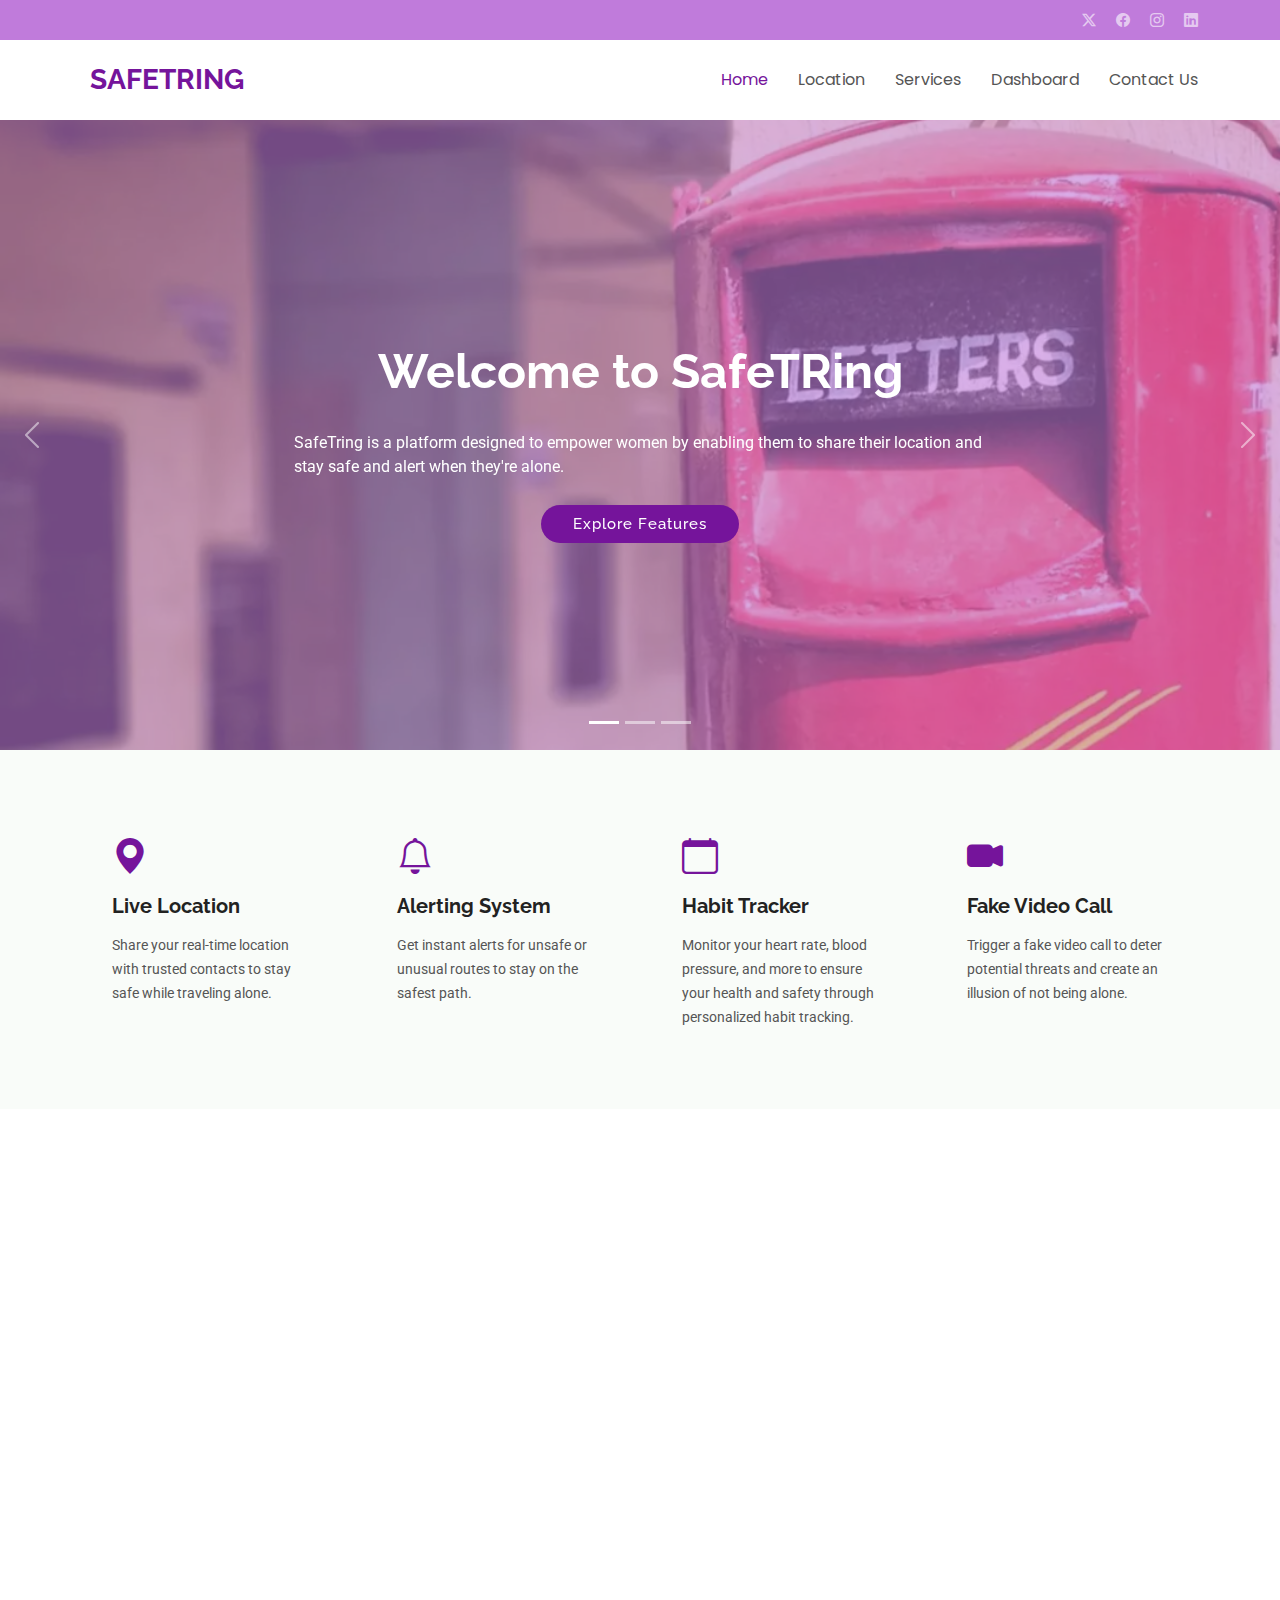
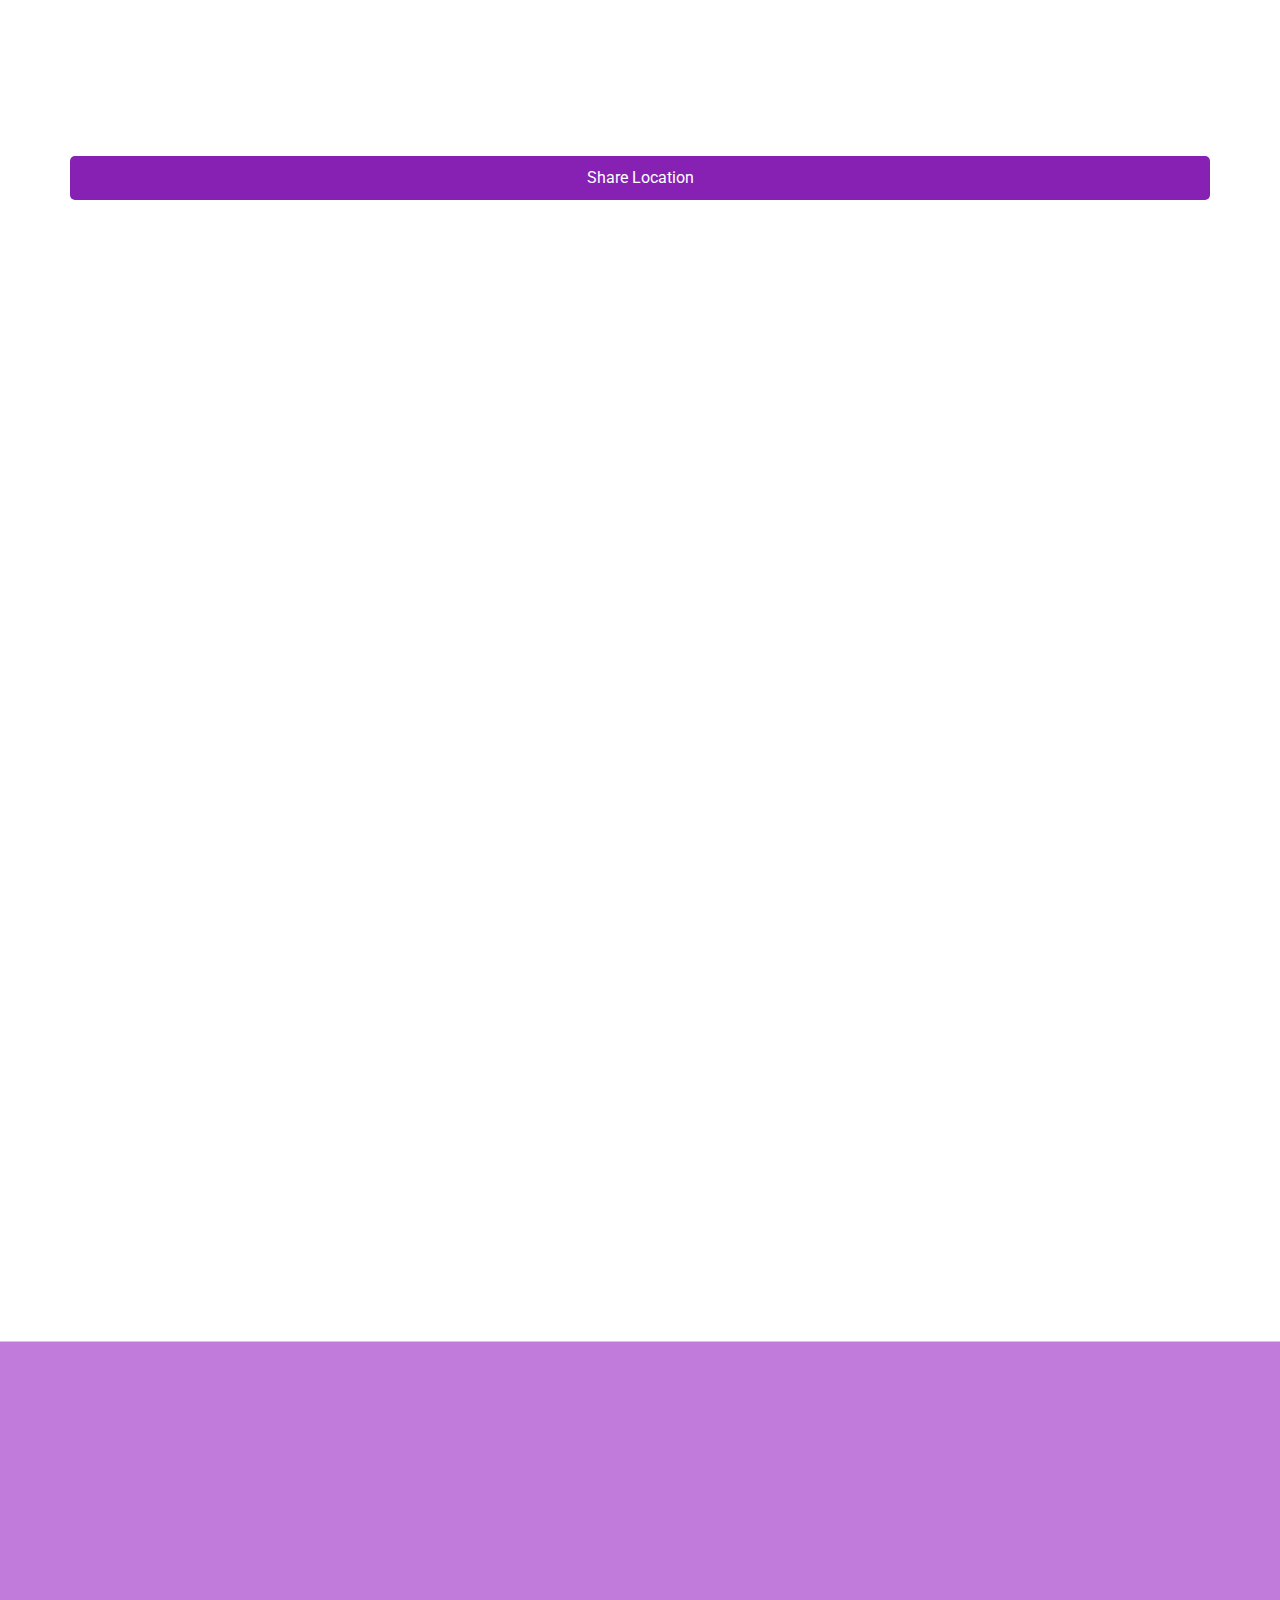
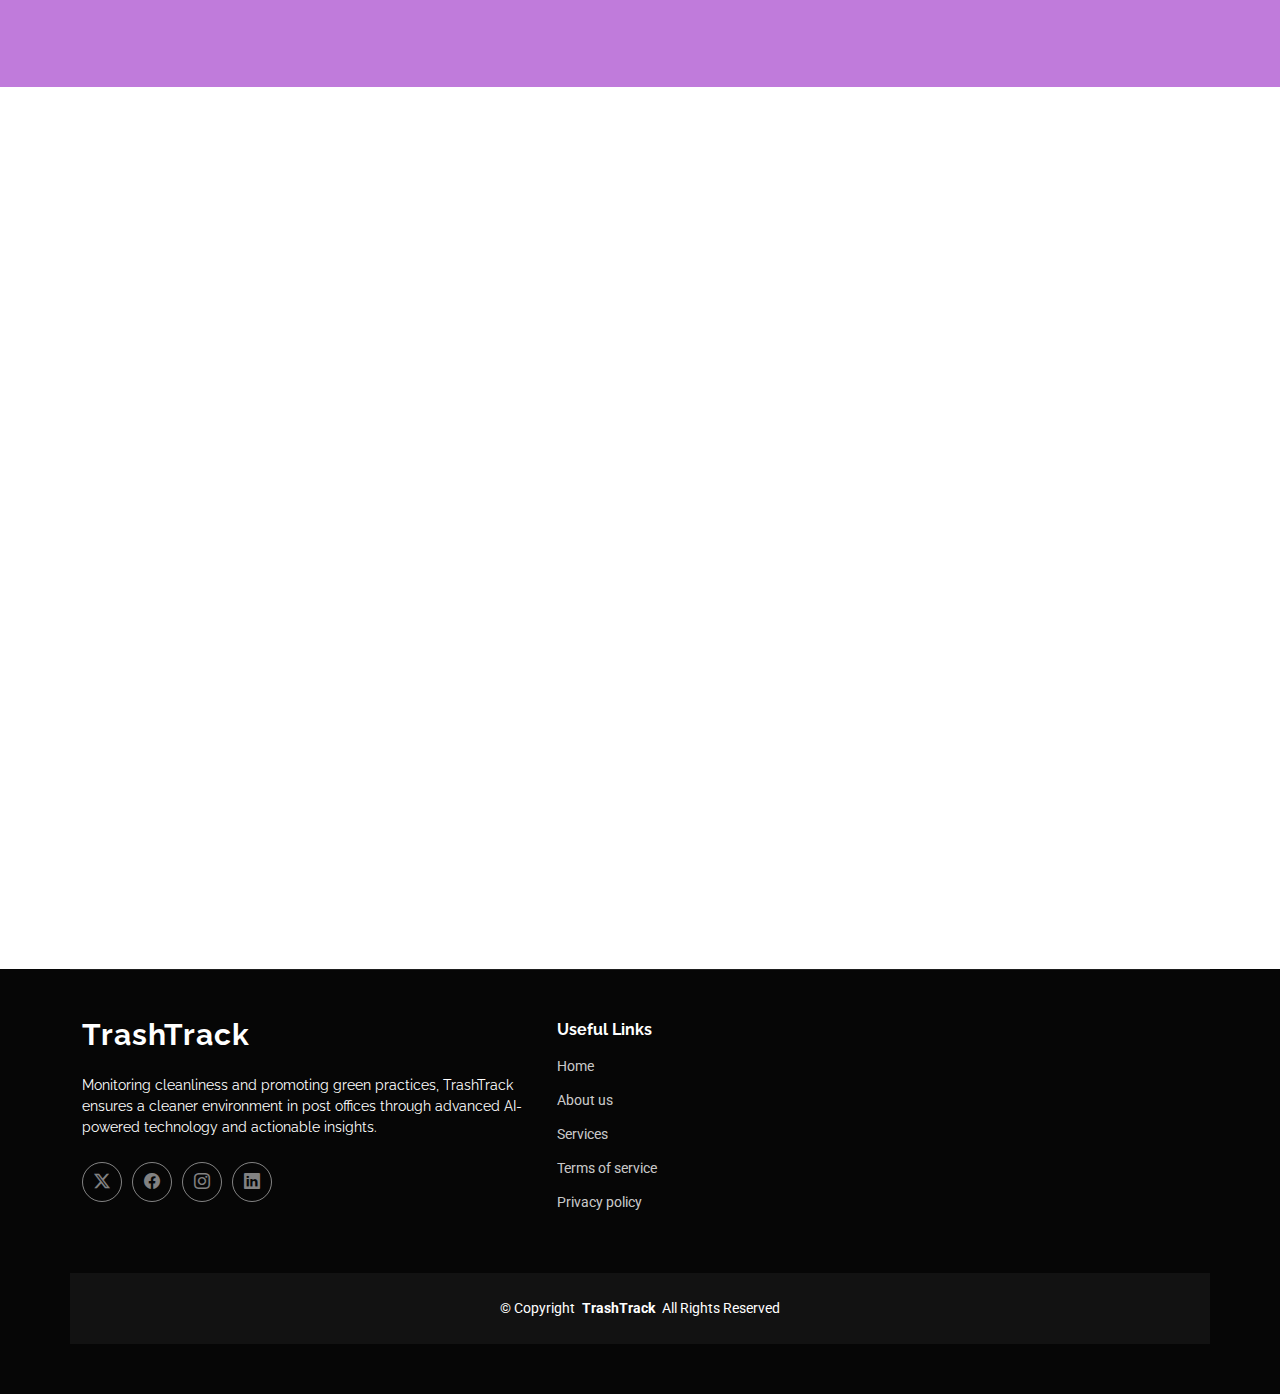
==== TRASHTRACK/index.html @ e2381c1f "first" ====
<!DOCTYPE html>
<html lang="en">

<head>
  <meta charset="utf-8">
  <meta content="width=device-width, initial-scale=1.0" name="viewport">
  <title>TrashTrack</title>
  <meta name="description" content="">
  <meta name="keywords" content="">

  <!-- Favicons -->
  <link href="assets/img/Logo2.jpg" rel="icon">
  <link href="assets/img/Logo2.jpg" rel="apple-touch-icon">

  <!-- Fonts -->
  <link href="https://fonts.googleapis.com" rel="preconnect">
  <link href="https://fonts.gstatic.com" rel="preconnect" crossorigin>
  <link href="https://fonts.googleapis.com/css2?family=Roboto:ital,wght@0,100;0,300;0,400;0,500;0,700;0,900;1,100;1,300;1,400;1,500;1,700;1,900&family=Poppins:ital,wght@0,100;0,200;0,300;0,400;0,500;0,600;0,700;0,800;0,900;1,100;1,200;1,300;1,400;1,500;1,600;1,700;1,800;1,900&family=Raleway:ital,wght@0,100;0,200;0,300;0,400;0,500;0,600;0,700;0,800;0,900;1,100;1,200;1,300;1,400;1,500;1,600;1,700;1,800;1,900&display=swap" rel="stylesheet">

  <!-- Vendor CSS Files -->
  <link href="assets/vendor/bootstrap/css/bootstrap.min.css" rel="stylesheet">
  <link href="assets/vendor/bootstrap-icons/bootstrap-icons.css" rel="stylesheet">
  <link href="assets/vendor/aos/aos.css" rel="stylesheet">
  <link href="assets/vendor/glightbox/css/glightbox.min.css" rel="stylesheet">
  <link href="assets/vendor/swiper/swiper-bundle.min.css" rel="stylesheet">

  <!-- Main CSS File -->
  <link href="assets/css/main.css" rel="stylesheet">

</head>

<body class="index-page">

  <header id="header" class="header sticky-top">

    <div class="topbar d-flex align-items-center accent-background">
      <div class="container d-flex justify-content-center justify-content-md-between">
        <div class="contact-info d-flex align-items-center">
          <!-- <i class="bi bi-envelope d-flex align-items-center"><a href="mailto:contact@example.com">contact@example.com</a></i> -->
          <!-- <i class="bi bi-phone d-flex align-items-center ms-4"><span>+1 5589 55488 55</span></i> -->
        </div>
        <div class="social-links d-none d-md-flex align-items-center">
          <a href="#" class="twitter"><i class="bi bi-twitter-x"></i></a>
          <a href="#" class="facebook"><i class="bi bi-facebook"></i></a>
          <a href="#" class="instagram"><i class="bi bi-instagram"></i></a>
          <a href="#" class="linkedin"><i class="bi bi-linkedin"></i></a>
        </div>
      </div>
    </div><!-- End Top Bar -->

    <div class="branding d-flex align-items-cente">

      <div class="container position-relative d-flex align-items-center justify-content-between">
        <a href="index.html" class="logo d-flex align-items-center">
          <img src="assets/img/Logo2.jpg" alt="">
          <h1 class="sitename">SafeTRing</h1>
        </a>

        <nav id="navmenu" class="navmenu">
          <ul>
            <li><a href="#hero" class="active">Home</a></li>
            <li><a href="#about">Location</a></li>
            <li><a href="#services">Services</a></li>
            <li><a href="dashboard/static/dashboard.html">Dashboard</a></li>
            
            <li><a href="#contact">Contact Us</a></li>
          </ul>
          <i class="mobile-nav-toggle d-xl-none bi bi-list"></i>
        </nav>

      </div>

    </div>

  </header>

  <main class="main">

    <!-- Hero Section -->
    <section id="hero" class="hero section accent-background">

      <div id="hero-carousel" class="carousel slide carousel-fade" data-bs-ride="carousel" data-bs-interval="5000">

        <div class="carousel-item active">
          <img src="assets/img/hero-carousel/post-office1.png" alt="">
          <div class="carousel-container">
            <h2>Welcome to SafeTRing</h2>
            <p>
              SafeTring is a platform designed to empower women by enabling them to share their location and stay safe and alert when they're alone.</p>
            <a href="" class="btn-get-started">Explore Features</a>
          </div>
        </div><!-- End Carousel Item -->

        <div class="carousel-item">
          <img src="assets/img/hero-carousel/PostOffice.jpg" alt="">
          <div class="carousel-container">
            <h2>Stay Safe using the unusual and unsafe track detection</h2>
            <p>SafeTring offers a unique feature that detects unusual or unsafe routes, helping women stay alert and avoid potential danger while traveling alone. By providing real-time location sharing and route monitoring, it ensures added protection and peace of mind.</p>
            <a href="" class="btn-get-started">Learn More</a>
          </div>
        </div><!-- End Carousel Item -->

        <div class="carousel-item">
          <img src="assets/img/hero-carousel/post-office.jpg" alt="">
          <div class="carousel-container">
            <h2>Voice aactivated panic button and SOS calls</h2>
            <p>Leverage advanced AI technology to maintain the highest standards of Swachhta and environmental sustainability. Access comprehensive surveillance and guidance from the Divisional Office for effective oversight and support.</p>
            <a href="" class="btn-get-started">Get Started</a>
          </div>
        </div><!-- End Carousel Item -->

        <a class="carousel-control-prev" href="#hero-carousel" role="button" data-bs-slide="prev">
          <span class="carousel-control-prev-icon bi bi-chevron-left" aria-hidden="true"></span>
        </a>

        <a class="carousel-control-next" href="#hero-carousel" role="button" data-bs-slide="next">
          <span class="carousel-control-next-icon bi bi-chevron-right" aria-hidden="true"></span>
        </a>

        <ol class="carousel-indicators"></ol>

      </div>

    </section><!-- /Hero Section -->

    <!-- Featured Services Section -->
    <section id="featured-services" class="featured-services section light-background">

      <div class="container">

        <div class="row gy-4">

          <div class="col-xl-3 col-md-6 d-flex" data-aos="fade-up" data-aos-delay="100">
            <div class="service-item position-relative">
                <div class="icon"><i class="bi bi-geo-alt-fill"></i></div>
                <h4><a href="" class="stretched-link"></a>Live Location</h4>
                <p>Share your real-time location with trusted contacts to stay safe while traveling alone.

                </p>
            </div>
          </div><!-- End Service Item -->

          <div class="col-xl-3 col-md-6 d-flex" data-aos="fade-up" data-aos-delay="200">
            <div class="service-item position-relative">
                <div class="icon"><i class="bi bi-bell icon"></i></div>
                <h4><a href="" class="stretched-link">Alerting System</a></h4>
                <p>Get instant alerts for unsafe or unusual routes to stay on the safest path.

                </p>
            </div>
          </div><!-- End Service Item -->

          <div class="col-xl-3 col-md-6 d-flex" data-aos="fade-up" data-aos-delay="300">
            <div class="service-item position-relative">
                <div class="icon"><i class="bi bi-calendar icon"></i></div>
                <h4><a href="" class="stretched-link">Habit Tracker</a></h4>
                <p>Monitor your heart rate, blood pressure, and more to ensure your health and safety through personalized habit tracking.</p>
            </div>
          </div><!-- End Service Item -->

          <div class="col-xl-3 col-md-6 d-flex" data-aos="fade-up" data-aos-delay="400">
            <div class="service-item position-relative">
                <div class="icon"><i class="bi bi-camera-video-fill"></i></div>
                <h4><a href="" class="stretched-link">Fake Video Call </a></h4>
                <p> Trigger a fake video call to deter potential threats and create an illusion of not being alone.</p>
            </div>
          </div><!-- End Service Item -->

        </div>

      </div>

    </section><!-- /Featured Services Section -->

    <!-- About Section -->
    <section id="about" class="about section">

      <!-- Section Title -->
      <div class="container section-title" data-aos="fade-up">
        <h2>About Us</h2>
        <p>SafeTring is a comprehensive safety app designed to empower women with tools like live location sharing, route detection, and health monitoring. With features such as fake video calls and habit tracking, it provides real-time security and peace of mind, helping users stay connected, safe, and informed at all times.</p>
      </div><!-- End Section Title -->

      

    </section><!-- /About Section -->
<!-- Maps Section -->
<section id="maps-section" class="maps-section section">

    <div class="container">

        <div class="row no-gutters">

            <div class="col-lg-12">
              <iframe src="https://www.google.com/maps/embed?pb=!1m18!1m12!1m3!1d448196.52643576753!2d76.76356438561376!3d28.64368460218644!2m3!1f0!2f0!3f0!3m2!1i1024!2i768!4f13.1!3m3!1m2!1s0x390cfd5b347eb62d%3A0x37205b715389640!2sDelhi!5e0!3m2!1sen!2sin!4v1727272290282!5m2!1sen!2sin" width="100%" height="200%" style="border:0;" allowfullscreen="" loading="lazy" referrerpolicy="no-referrer-when-downgrade"></iframe>
                

            </div>
            <button onclick="shareLocation()" style="margin-top: 100px; display: block; margin: 100px auto; padding: 10px 15px; border: none; border-radius: 5px; background-color: rgb(134, 33, 180); color: white; cursor: pointer;">
              Share Location
          </button>

        </div>

    </div>

</section>

    <!-- Services Section -->
    <section id="services" class="services section">

      <!-- Section Title -->
      <div class="container section-title" data-aos="fade-up">
        <h2>Our Services</h2>
        <p>Empowering cleanliness and sustainability with cutting-edge technology and innovative solutions.</p>
      </div><!-- End Section Title -->

      <div class="container">

        <div class="row g-5">

          <div class="col-lg-4 col-md-6" data-aos="fade-up" data-aos-delay="100">
            <div class="service-item item-cyan position-relative">
                <i class="bi bi-alarm icon"></i>
                <h3><a href="" class="read-more stretched-link">Emergency Contact</a></h3>
                <p>Emergency contacts are crucial for ensuring safety and prompt assistance during urgent situations. These contacts typically include family members, friends, or trusted individuals who can be reached quickly in case of emergencies. Having a designated list of emergency contacts readily available—either in a phone, app, or on paper—can provide peace of mind and facilitate swift communication when it matters most. It's important to ensure that these contacts are aware of their role and can respond promptly, whether it's for medical emergencies, accidents, or personal safety concerns. Regularly updating this list to reflect changes in relationships or contact information is also essential for maintaining its effectiveness.</p>
            </div>
          </div><!-- End Service Item -->

          <div class="col-lg-4 col-md-6" data-aos="fade-up" data-aos-delay="200">
            <div class="service-item item-orange position-relative">
                <i class="bi bi-bell icon"></i>
                <h3><a href="" class="read-more stretched-link">Real-time Alerts</a></h3>
                <p>Receive instant notifications about cleanliness deviations, allowing for quick responses and maintenance of high standards.</p>
            </div>
          </div><!-- End Service Item -->

         
          
          

         
        </div>

      </div>

    </section><!-- /Services Section -->

    <!-- Call To Action Section -->
    <section id="call-to-action" class="call-to-action section accent-background">

      <div class="container">

        <div class="row" data-aos="zoom-in" data-aos-delay="100">
          <div class="col-xl-9 text-center text-xl-start">
              <h3>Join the Clean Revolution!</h3>
              <p>Be a part of our mission to transform cleanliness and sustainability. Share your innovative ideas or report any concerns. Together, we can drive meaningful change and create a cleaner, greener future for everyone.</p>
          </div>
          <div class="col-xl-3 cta-btn-container text-center">
              <a class="cta-btn align-middle" href="#">Get Involved</a>
          </div>
        </div>

      </div>

    </section><!-- /Call To Action Section -->

    <!-- Portfolio Section -->
    <!-- <section id="portfolio" class="portfolio section"> -->

      <!-- Section Title -->
      <!-- <div class="container section-title" data-aos="fade-up">
        <h2>Portfolio</h2>
        <p>Necessitatibus eius consequatur ex aliquid fuga eum quidem sint consectetur velit</p>
      </div> -->
      <!-- End Section Title -->

      <!-- <div class="container">

        <div class="isotope-layout" data-default-filter="*" data-layout="masonry" data-sort="original-order">

          <ul class="portfolio-filters isotope-filters" data-aos="fade-up" data-aos-delay="100">
            <li data-filter="*" class="filter-active">All</li>
            <li data-filter=".filter-app">App</li>
            <li data-filter=".filter-product">Product</li>
            <li data-filter=".filter-branding">Branding</li>
            <li data-filter=".filter-books">Books</li> -->
          </ul>
          <!-- End Portfolio Filters -->

          <!-- <div class="row gy-4 isotope-container" data-aos="fade-up" data-aos-delay="200">

            <div class="col-lg-4 col-md-6 portfolio-item isotope-item filter-app">
              <div class="portfolio-content h-100">
                <a href="assets/img/portfolio/app-1.jpg" data-gallery="portfolio-gallery-app" class="glightbox"><img src="assets/img/portfolio/app-1.jpg" class="img-fluid" alt=""></a>
                <div class="portfolio-info">
                  <h4><a href="portfolio-details.html" title="More Details">App 1</a></h4>
                  <p>Lorem ipsum, dolor sit amet consectetur</p>
                </div>
              </div>
            </div>
            <div class="col-lg-4 col-md-6 portfolio-item isotope-item filter-product">
              <div class="portfolio-content h-100">
                <a href="assets/img/portfolio/product-1.jpg" data-gallery="portfolio-gallery-app" class="glightbox"><img src="assets/img/portfolio/product-1.jpg" class="img-fluid" alt=""></a>
                <div class="portfolio-info">
                  <h4><a href="portfolio-details.html" title="More Details">Product 1</a></h4>
                  <p>Lorem ipsum, dolor sit amet consectetur</p>
                </div>
              </div>
            </div>

            <div class="col-lg-4 col-md-6 portfolio-item isotope-item filter-branding">
              <div class="portfolio-content h-100">
                <a href="assets/img/portfolio/branding-1.jpg" data-gallery="portfolio-gallery-app" class="glightbox"><img src="assets/img/portfolio/branding-1.jpg" class="img-fluid" alt=""></a>
                <div class="portfolio-info">
                  <h4><a href="portfolio-details.html" title="More Details">Branding 1</a></h4>
                  <p>Lorem ipsum, dolor sit amet consectetur</p>
                </div>
              </div>
            </div>

            <div class="col-lg-4 col-md-6 portfolio-item isotope-item filter-books">
              <div class="portfolio-content h-100">
                <a href="assets/img/portfolio/books-1.jpg" data-gallery="portfolio-gallery-app" class="glightbox"><img src="assets/img/portfolio/books-1.jpg" class="img-fluid" alt=""></a>
                <div class="portfolio-info">
                  <h4><a href="portfolio-details.html" title="More Details">Books 1</a></h4>
                  <p>Lorem ipsum, dolor sit amet consectetur</p>
                </div>
              </div>
            </div>

            <div class="col-lg-4 col-md-6 portfolio-item isotope-item filter-app">
              <div class="portfolio-content h-100">
                <a href="assets/img/portfolio/app-2.jpg" data-gallery="portfolio-gallery-app" class="glightbox"><img src="assets/img/portfolio/app-2.jpg" class="img-fluid" alt=""></a>
                <div class="portfolio-info">
                  <h4><a href="portfolio-details.html" title="More Details">App 2</a></h4>
                  <p>Lorem ipsum, dolor sit amet consectetur</p>
                </div>
              </div>
            </div>

            <div class="col-lg-4 col-md-6 portfolio-item isotope-item filter-product">
              <div class="portfolio-content h-100">
                <a href="assets/img/portfolio/product-2.jpg" data-gallery="portfolio-gallery-app" class="glightbox"><img src="assets/img/portfolio/product-2.jpg" class="img-fluid" alt=""></a>
                <div class="portfolio-info">
                  <h4><a href="portfolio-details.html" title="More Details">Product 2</a></h4>
                  <p>Lorem ipsum, dolor sit amet consectetur</p>
                </div>
              </div>
            </div>

            <div class="col-lg-4 col-md-6 portfolio-item isotope-item filter-branding">
              <div class="portfolio-content h-100">
                <a href="assets/img/portfolio/branding-2.jpg" data-gallery="portfolio-gallery-app" class="glightbox"><img src="assets/img/portfolio/branding-2.jpg" class="img-fluid" alt=""></a>
                <div class="portfolio-info">
                  <h4><a href="portfolio-details.html" title="More Details">Branding 2</a></h4>
                  <p>Lorem ipsum, dolor sit amet consectetur</p>
                </div>
              </div>
            </div>

            <div class="col-lg-4 col-md-6 portfolio-item isotope-item filter-books">
              <div class="portfolio-content h-100">
                <a href="assets/img/portfolio/books-2.jpg" data-gallery="portfolio-gallery-app" class="glightbox"><img src="assets/img/portfolio/books-2.jpg" class="img-fluid" alt=""></a>
                <div class="portfolio-info">
                  <h4><a href="portfolio-details.html" title="More Details">Books 2</a></h4>
                  <p>Lorem ipsum, dolor sit amet consectetur</p>
                </div>
              </div>
            </div>

            <div class="col-lg-4 col-md-6 portfolio-item isotope-item filter-app">
              <div class="portfolio-content h-100">
                <a href="assets/img/portfolio/app-3.jpg" data-gallery="portfolio-gallery-app" class="glightbox"><img src="assets/img/portfolio/app-3.jpg" class="img-fluid" alt=""></a>
                <div class="portfolio-info">
                  <h4><a href="portfolio-details.html" title="More Details">App 3</a></h4>
                  <p>Lorem ipsum, dolor sit amet consectetur</p>
                </div>
              </div>
            </div>

            <div class="col-lg-4 col-md-6 portfolio-item isotope-item filter-product">
              <div class="portfolio-content h-100">
                <a href="assets/img/portfolio/product-3.jpg" data-gallery="portfolio-gallery-app" class="glightbox"><img src="assets/img/portfolio/product-3.jpg" class="img-fluid" alt=""></a>
                <div class="portfolio-info">
                  <h4><a href="portfolio-details.html" title="More Details">Product 3</a></h4>
                  <p>Lorem ipsum, dolor sit amet consectetur</p>
                </div>
              </div>
            </div>

            <div class="col-lg-4 col-md-6 portfolio-item isotope-item filter-branding">
              <div class="portfolio-content h-100">
                <a href="assets/img/portfolio/branding-3.jpg" data-gallery="portfolio-gallery-app" class="glightbox"><img src="assets/img/portfolio/branding-3.jpg" class="img-fluid" alt=""></a>
                <div class="portfolio-info">
                  <h4><a href="portfolio-details.html" title="More Details">Branding 3</a></h4>
                  <p>Lorem ipsum, dolor sit amet consectetur</p>
                </div>
              </div>
            </div>

            <div class="col-lg-4 col-md-6 portfolio-item isotope-item filter-books">
              <div class="portfolio-content h-100">
                <a href="assets/img/portfolio/books-3.jpg" data-gallery="portfolio-gallery-app" class="glightbox"><img src="assets/img/portfolio/books-3.jpg" class="img-fluid" alt=""></a>
                <div class="portfolio-info">
                  <h4><a href="portfolio-details.html" title="More Details">Books 3</a></h4>
                  <p>Lorem ipsum, dolor sit amet consectetur</p>
                </div>
              </div>
            </div>

          </div> -->
          <!-- End Portfolio Container -->

        <!-- </div>

      </div>

    </section> -->
    <!-- /Portfolio Section -->

    <!-- Team Section -->
    <!-- <section id="team" class="team section light-background"> -->

      <!-- Section Title -->
      <!-- <div class="container section-title" data-aos="fade-up">
        <h2>Team</h2>
        <p>Necessitatibus eius consequatur ex aliquid fuga eum quidem sint consectetur velit</p>
      </div>End Section Title -->

      <!-- <div class="container">

        <div class="row">

          <div class="col-lg-4 col-md-6 d-flex" data-aos="fade-up" data-aos-delay="100">
            <div class="member">
              <img src="assets/img/team/team-1.jpg" class="img-fluid" alt="">
              <div class="member-content">
                <h4>Walter White</h4>
                <span>Web Development</span>
                <p>
                  Magni qui quod omnis unde et eos fuga et exercitationem. Odio veritatis perspiciatis quaerat qui aut aut aut
                </p>
                <div class="social">
                  <a href=""><i class="bi bi-twitter-x"></i></a>
                  <a href=""><i class="bi bi-facebook"></i></a>
                  <a href=""><i class="bi bi-instagram"></i></a>
                  <a href=""><i class="bi bi-linkedin"></i></a>
                </div>
              </div>
            </div>
          </div>

          <div class="col-lg-4 col-md-6 d-flex" data-aos="fade-up" data-aos-delay="200">
            <div class="member">
              <img src="assets/img/team/team-2.jpg" class="img-fluid" alt="">
              <div class="member-content">
                <h4>Sarah Jhinson</h4>
                <span>Marketing</span>
                <p>
                  Repellat fugiat adipisci nemo illum nesciunt voluptas repellendus. In architecto rerum rerum temporibus
                </p>
                <div class="social">
                  <a href=""><i class="bi bi-twitter-x"></i></a>
                  <a href=""><i class="bi bi-facebook"></i></a>
                  <a href=""><i class="bi bi-instagram"></i></a>
                  <a href=""><i class="bi bi-linkedin"></i></a>
                </div>
              </div>
            </div>
          </div>

          <div class="col-lg-4 col-md-6 d-flex" data-aos="fade-up" data-aos-delay="300">
            <div class="member">
              <img src="assets/img/team/team-3.jpg" class="img-fluid" alt="">
              <div class="member-content">
                <h4>William Anderson</h4>
                <span>Content</span>
                <p>
                  Voluptas necessitatibus occaecati quia. Earum totam consequuntur qui porro et laborum toro des clara
                </p>
                <div class="social">
                  <a href=""><i class="bi bi-twitter-x"></i></a>
                  <a href=""><i class="bi bi-facebook"></i></a>
                  <a href=""><i class="bi bi-instagram"></i></a>
                  <a href=""><i class="bi bi-linkedin"></i></a>
                </div>
              </div>
            </div>
          </div>

        </div>

      </div>

    </section> -->

    <!-- Contact Section -->
    <section id="contact" class="contact section">

      <!-- Section Title -->
      <div class="container section-title" data-aos="fade-up">
        <h2>Contact Us</h2>
        <p>We're here to help with any concerns or questions you may have about cleanliness and LiFE practices.</p>
      </div><!-- End Section Title -->

      <div class="container" data-aos="fade-up" data-aos-delay="100">

        <div class="row gy-4">

          <div class="col-lg-5">

            <div class="info-wrap">
              <div class="info-item d-flex" data-aos="fade-up" data-aos-delay="200">
                <i class="bi bi-geo-alt flex-shrink-0"></i>
                <div>
                  <h3>Address</h3>
                  <p>Kashmere Gate, Delhi</p>
                </div>
              </div><!-- End Info Item -->

              <div class="info-item d-flex" data-aos="fade-up" data-aos-delay="300">
                <i class="bi bi-telephone flex-shrink-0"></i>
                <div>
                  <h3>Call Us</h3>
                  <p>+91---------</p>
                </div>
              </div><!-- End Info Item -->

              <div class="info-item d-flex" data-aos="fade-up" data-aos-delay="400">
                <i class="bi bi-envelope flex-shrink-0"></i>
                <div>
                  <h3>Email Us</h3>
                  <p>trashtrack@gmail.com</p>
                </div>
              </div><!-- End Info Item -->

              <iframe src="https://www.google.com/maps/embed?pb=!1m14!1m8!1m3!1d1467.1757543220142!2d77.2364538!3d28.6610625!3m2!1i1024!2i768!4f13.1!3m3!1m2!1s0x390ce24414c9277d%3A0x188d43c0e3e1c208!2sKashmere%20Gate%2C%20Delhi%2C%20India!5e0!3m2!1sen!2sus!4v1696538987102!5m2!1sen!2sus" frameborder="0" style="border:0; width: 100%; height: 270px;" allowfullscreen="" loading="lazy" referrerpolicy="no-referrer-when-downgrade"></iframe>
            </div>
          </div>

          <div class="col-lg-7">
            <form action="forms/contact.php" method="post" class="php-email-form" data-aos="fade-up" data-aos-delay="200">
              <div class="row gy-4">

                <div class="col-md-6">
                  <label for="name-field" class="pb-2">Your Name</label>
                  <input type="text" name="name" id="name-field" class="form-control" required="">
                </div>

                <div class="col-md-6">
                  <label for="email-field" class="pb-2">Your Email</label>
                  <input type="email" class="form-control" name="email" id="email-field" required="">
                </div>

                <div class="col-md-12">
                  <label for="subject-field" class="pb-2">Subject</label>
                  <input type="text" class="form-control" name="subject" id="subject-field" required="">
                </div>

                <div class="col-md-12">
                  <label for="message-field" class="pb-2">Message</label>
                  <textarea class="form-control" name="message" rows="10" id="message-field" required=""></textarea>
                </div>

                <div class="col-md-12 text-center">
                  <div class="loading">Loading</div>
                  <div class="error-message"></div>
                  <div class="sent-message">Your message has been sent. Thank you!</div>

                  <button type="submit">Send Message</button>
                </div>

              </div>
            </form>
          </div><!-- End Contact Form -->

        </div>

      </div>

    </section><!-- /Contact Section -->

  </main>

  <footer id="footer" class="footer dark-background">

    <div class="container footer-top">
      <div class="row gy-4">
        <div class="col-lg-5 col-md-12 footer-about">
          <a href="index.html" class="logo d-flex align-items-center">
            <span class="sitename">TrashTrack</span>
          </a>
          <p>Monitoring cleanliness and promoting green practices, TrashTrack ensures a cleaner environment in post offices through advanced AI-powered technology and actionable insights.</p></p>
          <div class="social-links d-flex mt-4">
            <a href=""><i class="bi bi-twitter-x"></i></a>
            <a href=""><i class="bi bi-facebook"></i></a>
            <a href=""><i class="bi bi-instagram"></i></a>
            <a href=""><i class="bi bi-linkedin"></i></a>
          </div>
        </div>

        <div class="col-lg-2 col-6 footer-links">
          <h4>Useful Links</h4>
          <ul>
            <li><a href="#">Home</a></li>
            <li><a href="#">About us</a></li>
            <li><a href="#">Services</a></li>
            <li><a href="#">Terms of service</a></li>
            <li><a href="#">Privacy policy</a></li>
          </ul>
        </div>

        <!-- <div class="col-lg-2 col-6 footer-links">
          <h4>Our Services</h4>
          <ul>
            <li><a href="#">Web Design</a></li>
            <li><a href="#">Web Development</a></li>
            <li><a href="#">Product Management</a></li>
            <li><a href="#">Marketing</a></li>
            <li><a href="#">Graphic Design</a></li>
          </ul>
        </div> -->

        <!-- <div class="col-lg-3 col-md-12 footer-contact text-center text-md-start">
          <h4>Contact Us</h4>
          <p>A108 Adam Street</p>
          <p>New York, NY 535022</p>
          <p>United States</p>
          <p class="mt-4"><strong>Phone:</strong> <span>+1 5589 55488 55</span></p>
          <p><strong>Email:</strong> <span>info@example.com</span></p>
        </div> -->

      </div>
    </div>

    <div class="container copyright text-center mt-4">
      <p>© <span>Copyright</span> <strong class="px-1 sitename">TrashTrack</strong> <span>All Rights Reserved</span></p>
      <!-- <div class="credits">
        Designed by <a href="https://bootstrapmade.com/">BootstrapMade</a>
      </div> -->
    </div>

  </footer>

  <!-- Scroll Top -->
  <a href="#" id="scroll-top" class="scroll-top d-flex align-items-center justify-content-center"><i class="bi bi-arrow-up-short"></i></a>

  <!-- Preloader -->
  <div id="preloader"></div>

  <!-- Vendor JS Files -->
  <script src="assets/vendor/bootstrap/js/bootstrap.bundle.min.js"></script>
  <script src="assets/vendor/php-email-form/validate.js"></script>
  <script src="assets/vendor/aos/aos.js"></script>
  <script src="assets/vendor/glightbox/js/glightbox.min.js"></script>
  <script src="assets/vendor/swiper/swiper-bundle.min.js"></script>
  <script src="assets/vendor/imagesloaded/imagesloaded.pkgd.min.js"></script>
  <script src="assets/vendor/isotope-layout/isotope.pkgd.min.js"></script>

  <!-- Main JS File -->
  <script src="assets/js/main.js"></script>

</body>

</html>
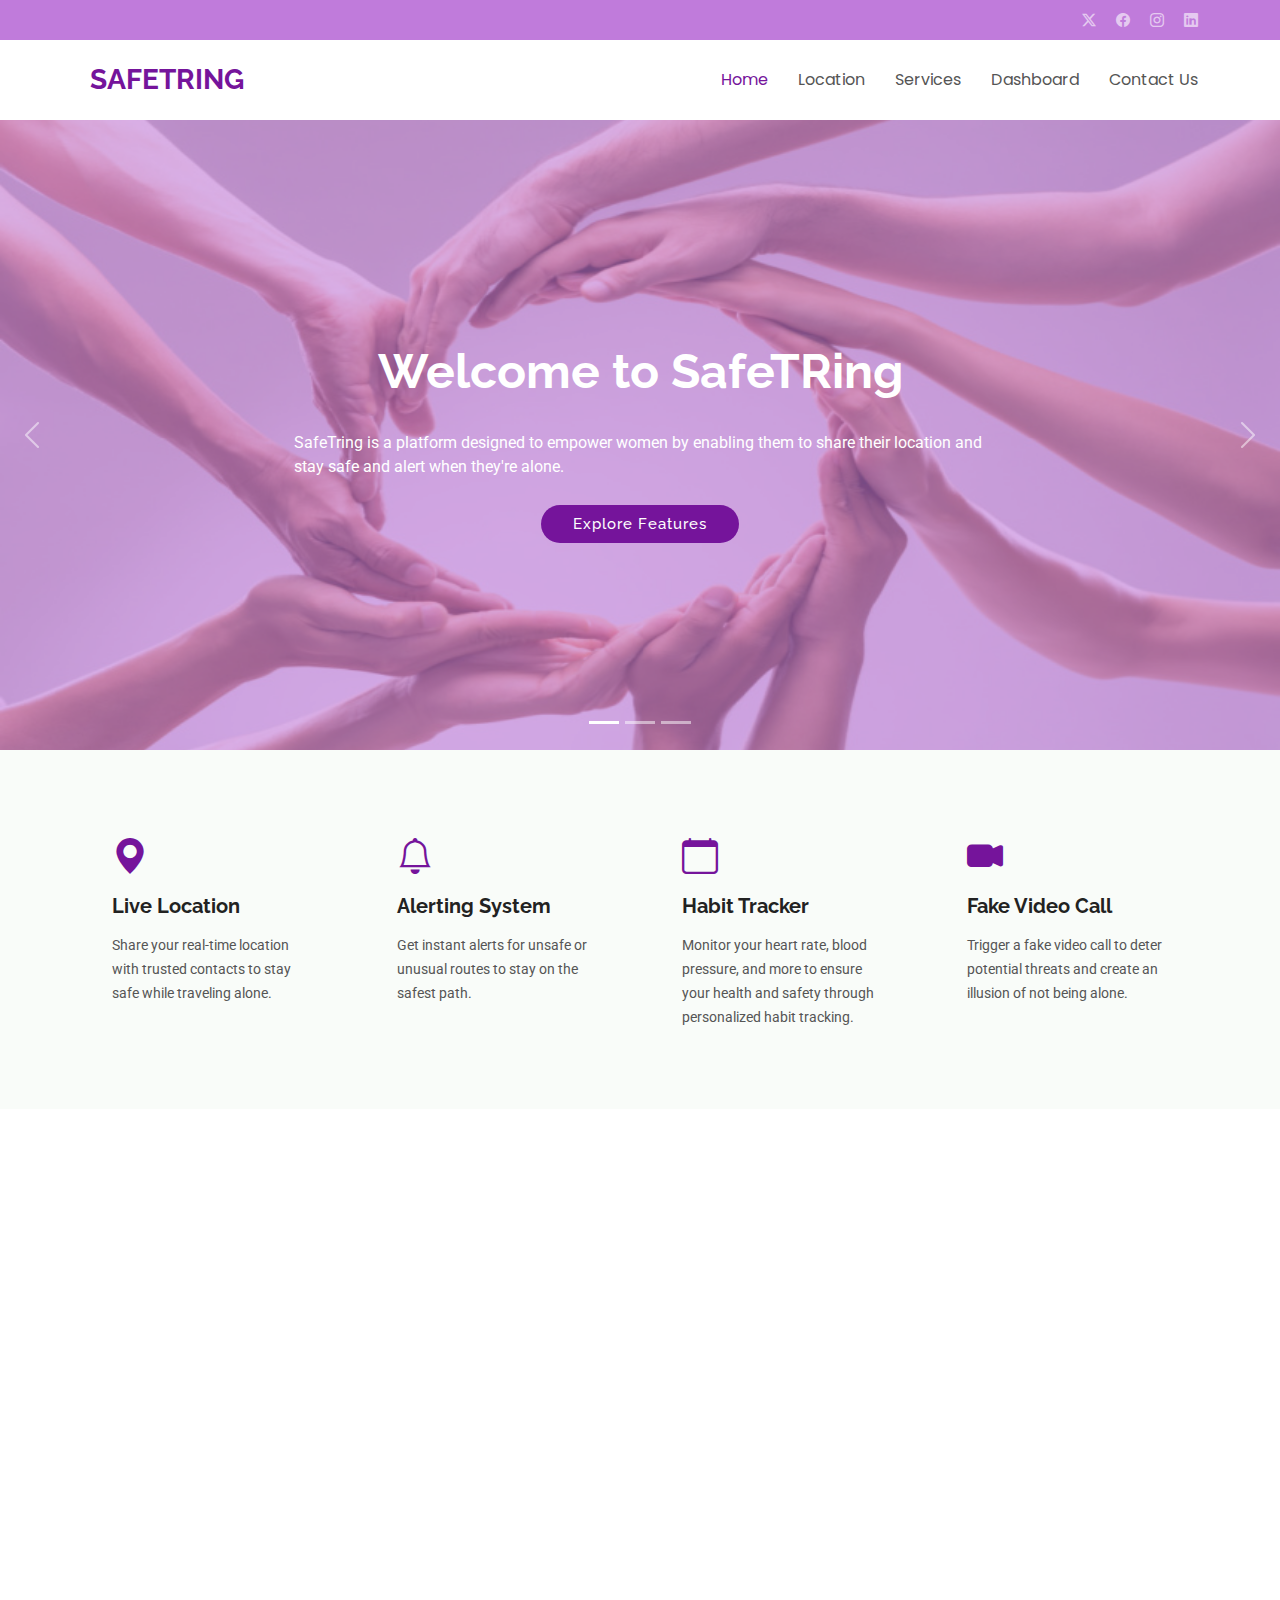
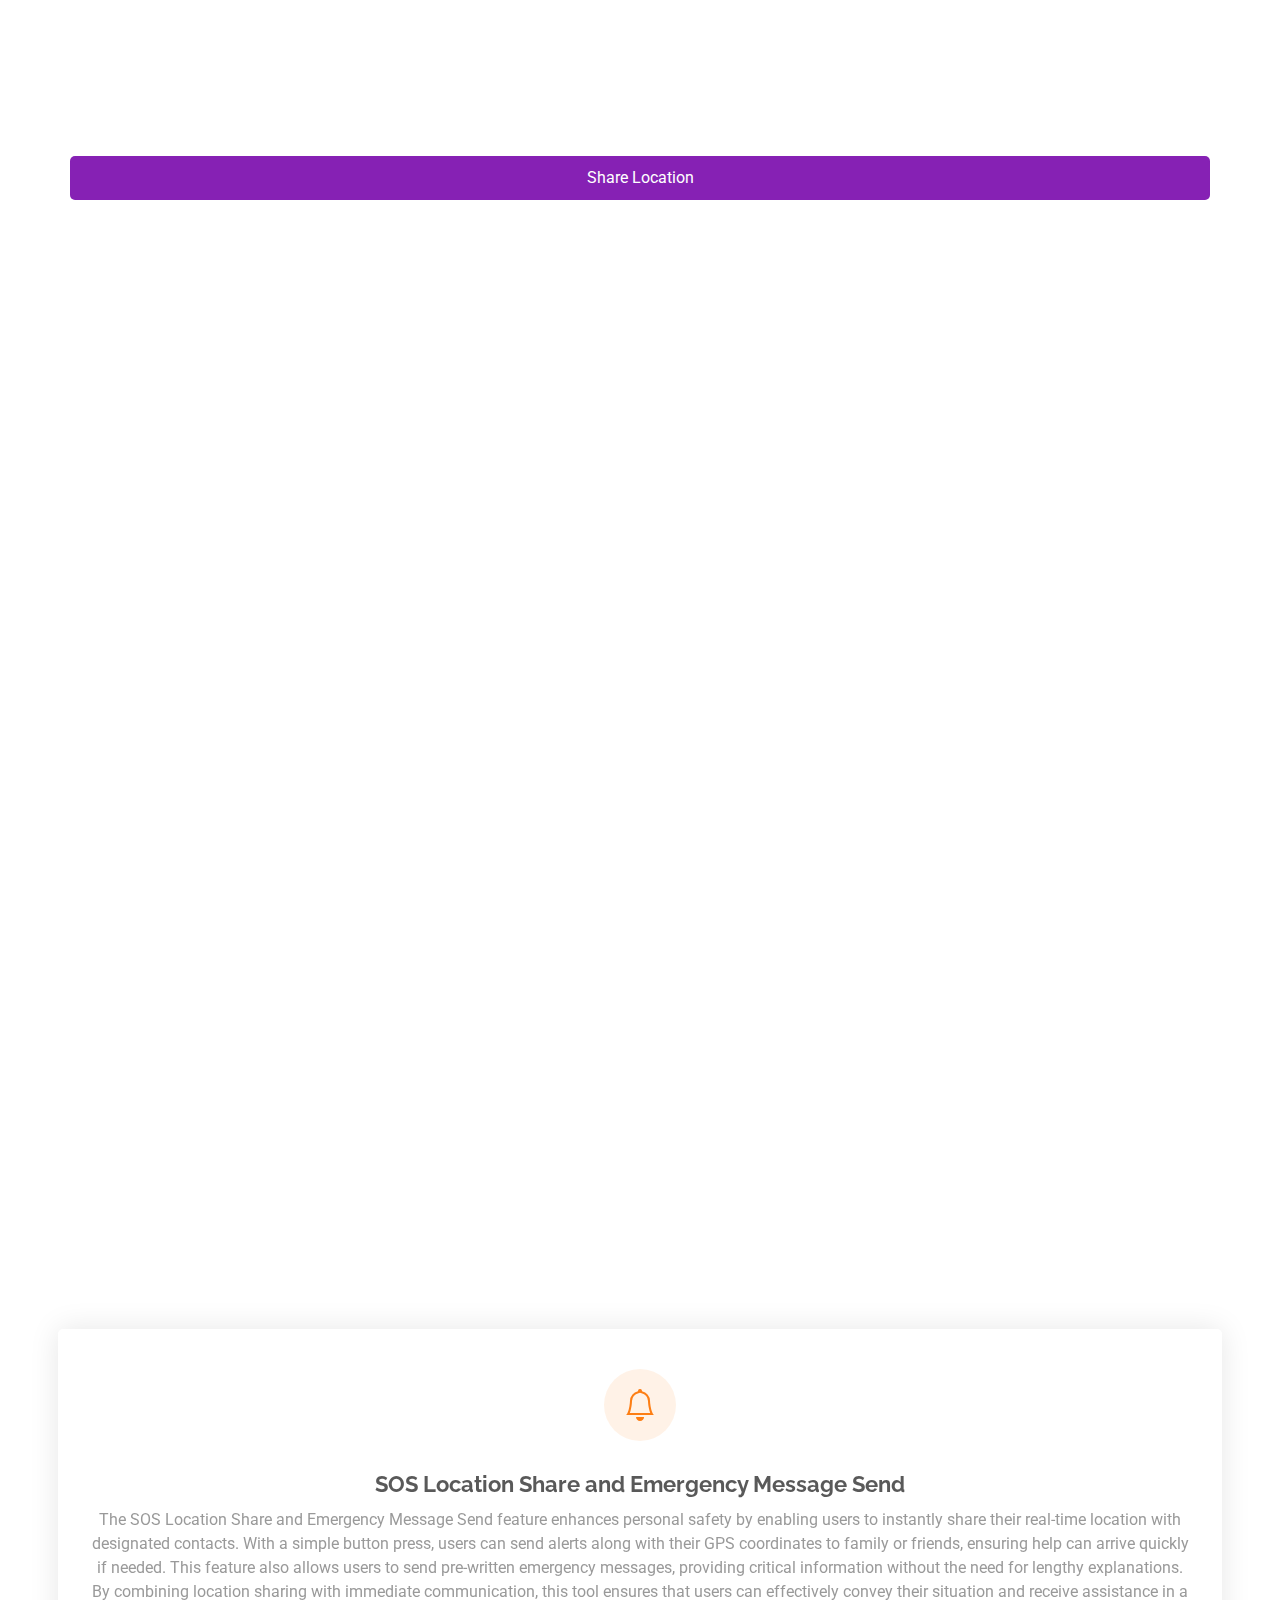
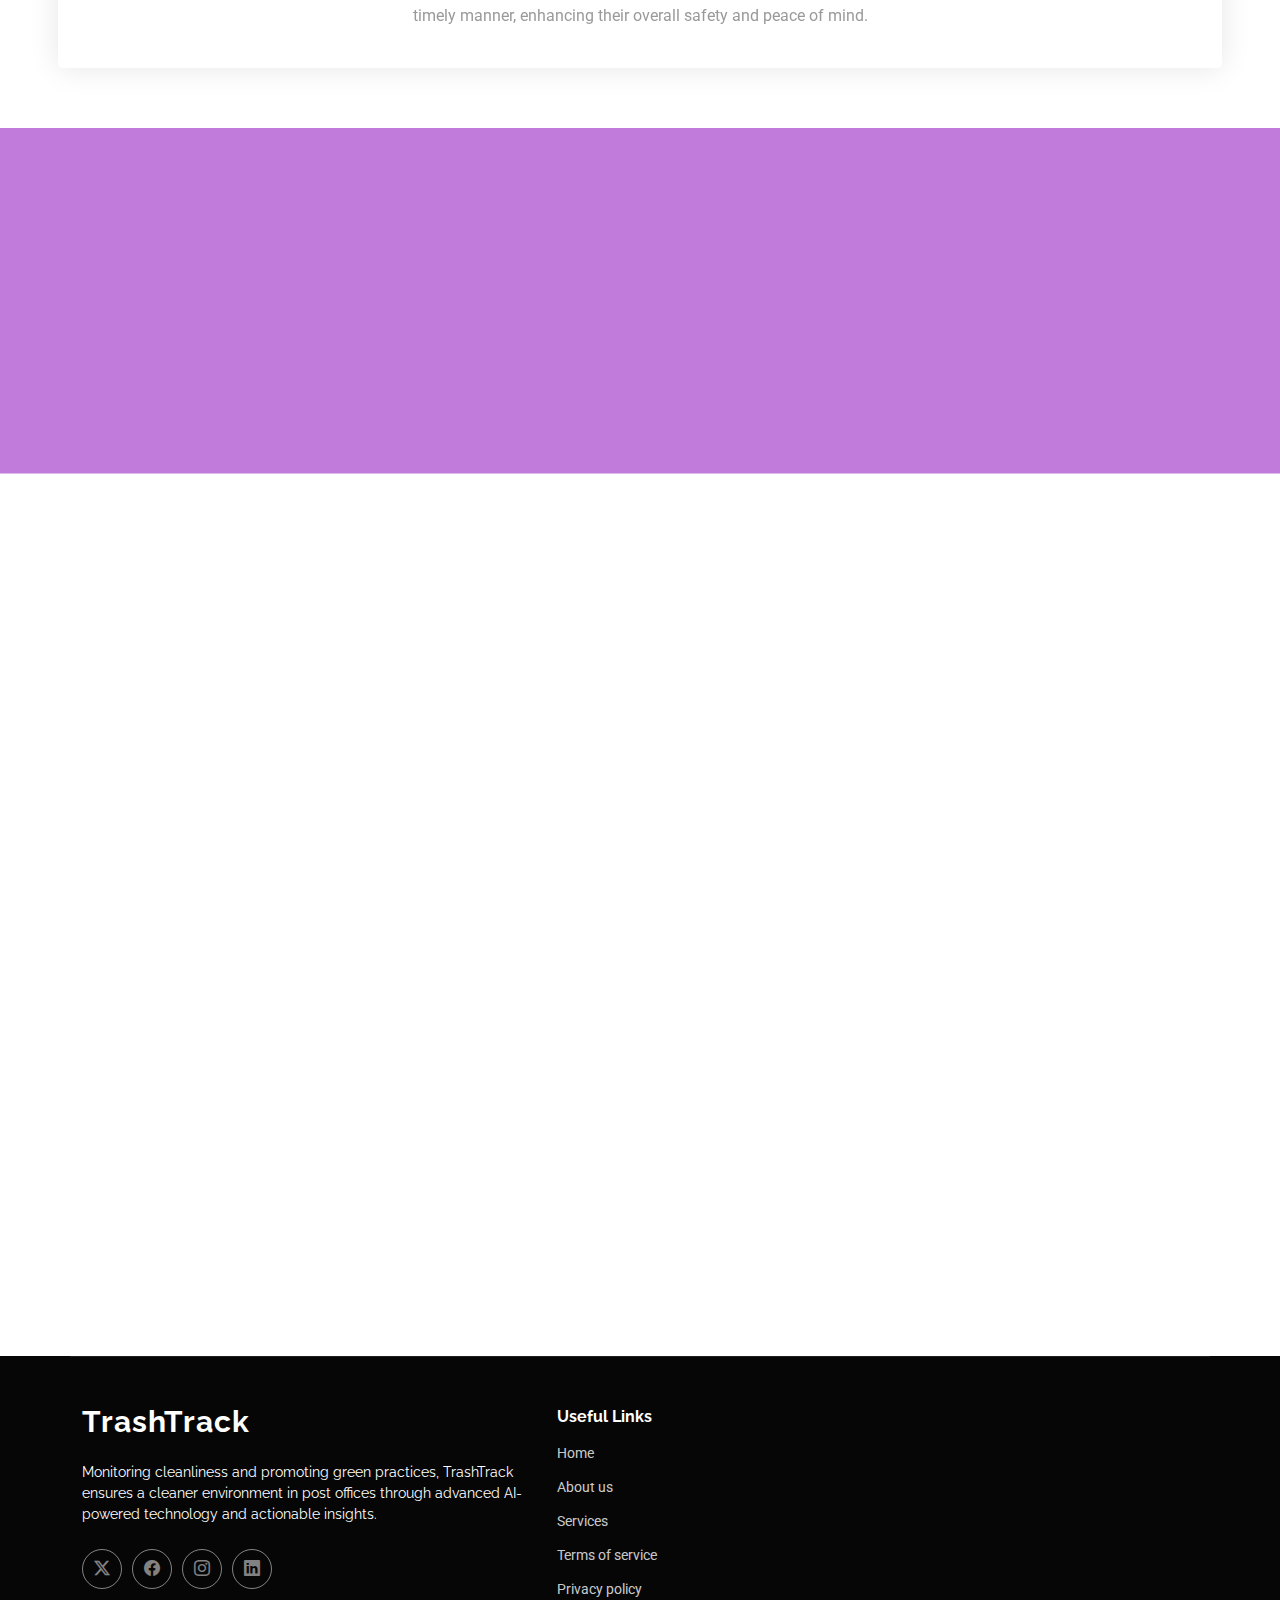
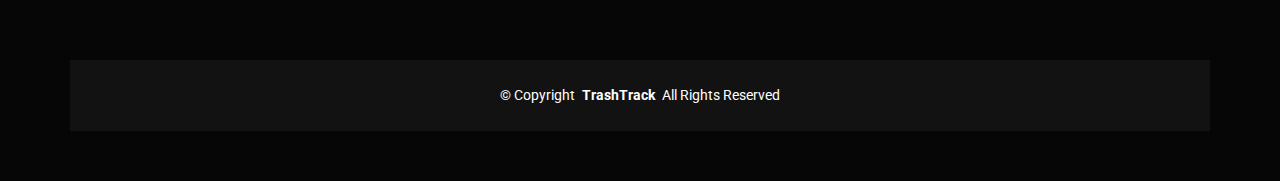
==== commit 684ce458: "second" ====
--- a/TRASHTRACK/index.html
+++ b/TRASHTRACK/index.html
@@ -82,7 +82,7 @@
       <div id="hero-carousel" class="carousel slide carousel-fade" data-bs-ride="carousel" data-bs-interval="5000">
 
         <div class="carousel-item active">
-          <img src="assets/img/hero-carousel/post-office1.png" alt="">
+          <img src="assets/img/hero-carousel/woman4.jpg" alt="">
           <div class="carousel-container">
             <h2>Welcome to SafeTRing</h2>
             <p>
@@ -92,7 +92,7 @@
         </div><!-- End Carousel Item -->
 
         <div class="carousel-item">
-          <img src="assets/img/hero-carousel/PostOffice.jpg" alt="">
+          <img src="assets/img/hero-carousel/woman2.jpg" alt="">
           <div class="carousel-container">
             <h2>Stay Safe using the unusual and unsafe track detection</h2>
             <p>SafeTring offers a unique feature that detects unusual or unsafe routes, helping women stay alert and avoid potential danger while traveling alone. By providing real-time location sharing and route monitoring, it ensures added protection and peace of mind.</p>
@@ -101,7 +101,7 @@
         </div><!-- End Carousel Item -->
 
         <div class="carousel-item">
-          <img src="assets/img/hero-carousel/post-office.jpg" alt="">
+          <img src="assets/img/hero-carousel/woman3.jpg" alt="">
           <div class="carousel-container">
             <h2>Voice aactivated panic button and SOS calls</h2>
             <p>Leverage advanced AI technology to maintain the highest standards of Swachhta and environmental sustainability. Access comprehensive surveillance and guidance from the Divisional Office for effective oversight and support.</p>
@@ -230,8 +230,16 @@
           <div class="col-lg-4 col-md-6" data-aos="fade-up" data-aos-delay="200">
             <div class="service-item item-orange position-relative">
                 <i class="bi bi-bell icon"></i>
-                <h3><a href="" class="read-more stretched-link">Real-time Alerts</a></h3>
-                <p>Receive instant notifications about cleanliness deviations, allowing for quick responses and maintenance of high standards.</p>
+                <h3><a href="" class="read-more stretched-link">Fake Facetime Call</a></h3>
+                <p>The Fake FaceTime Calling feature provides users with a sense of security by simulating an incoming video call. This can be particularly useful in uncomfortable or potentially dangerous situations, allowing users to quickly divert attention or exit a scenario without raising suspicion. With just a touch, users can trigger a realistic-looking video call that can buy them precious time to assess their surroundings or seek help. This feature empowers individuals to feel more confident and in control, knowing they have a discreet method to escape from unwanted interactions or threats.</p>
+            </div>
+          </div><!-- End Service Item -->
+
+          <div class="col-lg-4 col-md-6" data-aos="fade-up" data-aos-delay="200"></div>
+            <div class="service-item item-orange position-relative">
+                <i class="bi bi-bell icon"></i>
+                <h3><a href="" class="read-more stretched-link">SOS Location Share and Emergency Message Send</a></h3>
+                <p>The SOS Location Share and Emergency Message Send feature enhances personal safety by enabling users to instantly share their real-time location with designated contacts. With a simple button press, users can send alerts along with their GPS coordinates to family or friends, ensuring help can arrive quickly if needed. This feature also allows users to send pre-written emergency messages, providing critical information without the need for lengthy explanations. By combining location sharing with immediate communication, this tool ensures that users can effectively convey their situation and receive assistance in a timely manner, enhancing their overall safety and peace of mind.</p>
             </div>
           </div><!-- End Service Item -->
 
